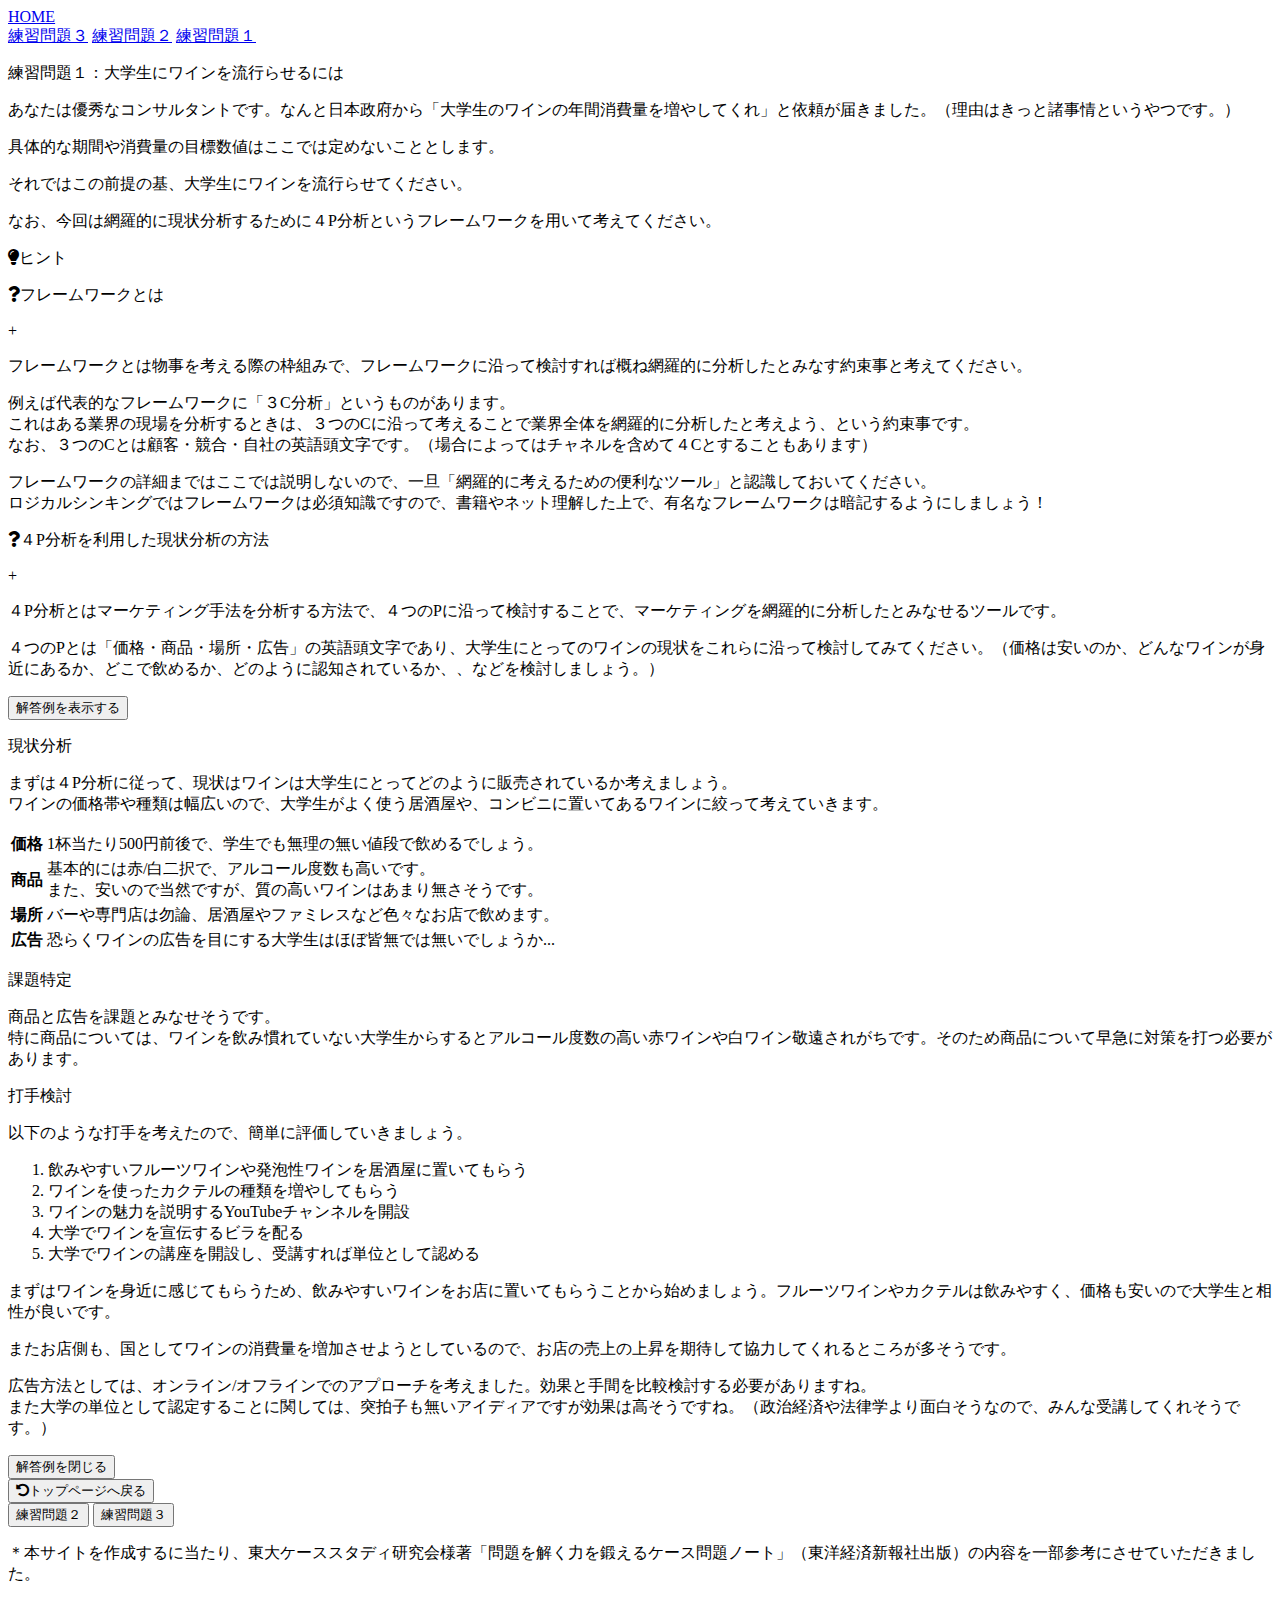
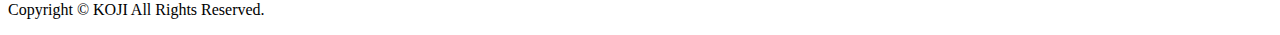
==== practice1.html @ 2d173397 "Add files via upload" ====
<!DOCTYPE html>
<html lang="ja">
<head>
  <meta charset="UTF-8">
  <meta name="viewport" content="width=device-width, initial-scale=1.0">
  <link href="https://cdn.jsdelivr.net/npm/bootstrap@5.0.0-beta1/dist/css/bootstrap.min.css" rel="stylesheet" integrity="sha384-giJF6kkoqNQ00vy+HMDP7azOuL0xtbfIcaT9wjKHr8RbDVddVHyTfAAsrekwKmP1" crossorigin="anonymous">
  <link rel="stylesheet" href="CSS/stylesheet.css">
  <link href="https://use.fontawesome.com/releases/v5.6.1/css/all.css" rel="stylesheet">
  <script src="https://ajax.googleapis.com/ajax/libs/jquery/3.2.1/jquery.min.js"></script>
  <title>ロジカルシンキングを鍛える-練習１</title>
</head>
<body>
  <body>
    <header>
      <div class="container">
        <div class="row">
          <div class="col-2 aa">
            <a href="index.html">HOME</a>
          </div>
          <div class="col-6 offset-4 link">
            <a href="practice3.html">練習問題３</a>
            <a href="practice2.html">練習問題２</a>
            <a href="practice1.html">練習問題１</a>
          </div>
        </div>
      </div>
    </header>
    <div class="all-contents">
      <div class="practice">
        <p class="practice-title">練習問題１：大学生にワインを流行らせるには</p>
        <p>あなたは優秀なコンサルタントです。なんと日本政府から「大学生のワインの年間消費量を増やしてくれ」と依頼が届きました。（理由はきっと諸事情というやつです。）</p>
        <p>具体的な期間や消費量の目標数値はここでは定めないこととします。</p>
        <p>それではこの前提の基、大学生にワインを流行らせてください。</p>
        <p>なお、今回は網羅的に現状分析するために<span class="red">４P分析</span>というフレームワークを用いて考えてください。</p>
      </div>
      <div class="hint-wrap">
        <p class="hint-title"><i class="fa far fa-lightbulb"></i>ヒント</p>
        <div class="hint">
          <p class="hint-detail-title"><i class="fa fas fa-question"></i>フレームワークとは</p>
          <span>+</span>
          <div class="hint-detail">
            <p class="top br">フレームワークとは物事を考える際の枠組みで、フレームワークに沿って検討すれば概ね網羅的に分析したとみなす約束事と考えてください。</p>
            <p class="br">例えば代表的なフレームワークに「３C分析」というものがあります。<br>これはある業界の現場を分析するときは、３つのCに沿って考えることで業界全体を網羅的に分析したと考えよう、という約束事です。<br>なお、３つのCとは顧客・競合・自社の英語頭文字です。（場合によってはチャネルを含めて４Cとすることもあります）</p>
            <p>フレームワークの詳細まではここでは説明しないので、一旦「網羅的に考えるための便利なツール」と認識しておいてください。<br>ロジカルシンキングではフレームワークは必須知識ですので、書籍やネット理解した上で、有名なフレームワークは暗記するようにしましょう！
            </p>
          </div>
        </div>
        <div class="hint">
          <p class="hint-detail-title"><i class="fa fas fa-question"></i>４P分析を利用した現状分析の方法</p>
          <span>+</span>
          <div class="hint-detail">
            <p class="top br">４P分析とはマーケティング手法を分析する方法で、４つのPに沿って検討することで、マーケティングを網羅的に分析したとみなせるツールです。</p>
            <p>４つのPとは「価格・商品・場所・広告」の英語頭文字であり、大学生にとってのワインの現状をこれらに沿って検討してみてください。（価格は安いのか、どんなワインが身近にあるか、どこで飲めるか、どのように認知されているか、、などを検討しましょう。）</p>

          </div>
        </div>
      </div>
      <div class="practiceanswer-wrap">
        <button type="btn" class="btn-success answer-active">解答例を表示する</button>
        <div class="practiceanswer">
          <p class="step-title">現状分析</p>
          <p class="br">まずは４P分析に従って、現状はワインは大学生にとってどのように販売されているか考えましょう。<br>ワインの価格帯や種類は幅広いので、<span class="red">大学生がよく使う居酒屋や、コンビニに置いてあるワイン</span>に絞って考えていきます。</p>
          <table>
            <tr>
              <th>価格</th><td>1杯当たり500円前後で、学生でも無理の無い値段で飲めるでしょう。</td>
            </tr>
            <tr>
              <th>商品</th><td>基本的には赤/白二択で、アルコール度数も高いです。<br>また、安いので当然ですが、質の高いワインはあまり無さそうです。</td>
            </tr>
            <tr>
              <th>場所</th><td>バーや専門店は勿論、居酒屋やファミレスなど色々なお店で飲めます。</td>
            </tr>
            <tr>
              <th>広告</th><td>恐らくワインの広告を目にする大学生はほぼ皆無では無いでしょうか...</td>
            </tr>
          </table>
          <p class="step-title">課題特定</p>
          <p>商品と広告を課題とみなせそうです。<br>特に商品については、ワインを飲み慣れていない大学生からするとアルコール度数の高い赤ワインや白ワイン敬遠されがちです。そのため商品について早急に対策を打つ必要があります。</p>
          <p class="step-title">打手検討</p>
          <p>以下のような打手を考えたので、簡単に評価していきましょう。</p>
          <ol>
            <li>飲みやすいフルーツワインや発泡性ワインを居酒屋に置いてもらう</li>
            <li>ワインを使ったカクテルの種類を増やしてもらう</li>
            <li>ワインの魅力を説明するYouTubeチャンネルを開設</li>
            <li>大学でワインを宣伝するビラを配る</li>
            <li>大学でワインの講座を開設し、受講すれば単位として認める</li>
          </ol>
          <p class="br">まずはワインを身近に感じてもらうため、飲みやすいワインをお店に置いてもらうことから始めましょう。フルーツワインやカクテルは飲みやすく、価格も安いので大学生と相性が良いです。</p>
          <p class="br">またお店側も、国としてワインの消費量を増加させようとしているので、お店の売上の上昇を期待して協力してくれるところが多そうです。</p>
          <p class="br">広告方法としては、オンライン/オフラインでのアプローチを考えました。効果と手間を比較検討する必要がありますね。<br>また大学の単位として認定することに関しては、突拍子も無いアイディアですが効果は高そうですね。（政治経済や法律学より面白そうなので、みんな受講してくれそうです。）</p>
          <button type="btn" class="btn-success answer-nonactive">解答例を閉じる</button>
        </div>
      </div>
      <div class="btnlink">
          <div>
            <button onclick="location.href='index.html'" class="btn-warning" type="button"><i class="fas fa-undo-alt"></i>トップページへ戻る</button>
          </div>
          <div>
            <button onclick="location.href='practice2.html'" class="btn-warning" type="button"></i>練習問題２</button>
            <button onclick="location.href='practice3.html'" class="btn-warning" type="button">練習問題３</button>
          </div>
      </div>
    </div>
    <footer>
      <p class="reference">＊本サイトを作成するに当たり、東大ケーススタディ研究会様著「問題を解く力を鍛えるケース問題ノート」（東洋経済新報社出版）の内容を一部参考にさせていただきました。</p>
      <div class="copyright">
        <p>Copyright &copy; KOJI All Rights Reserved.
        </p>
      </div>
    </footer>
  </body>
  
  <script src="jquery.js"></script>
</body>
</html>
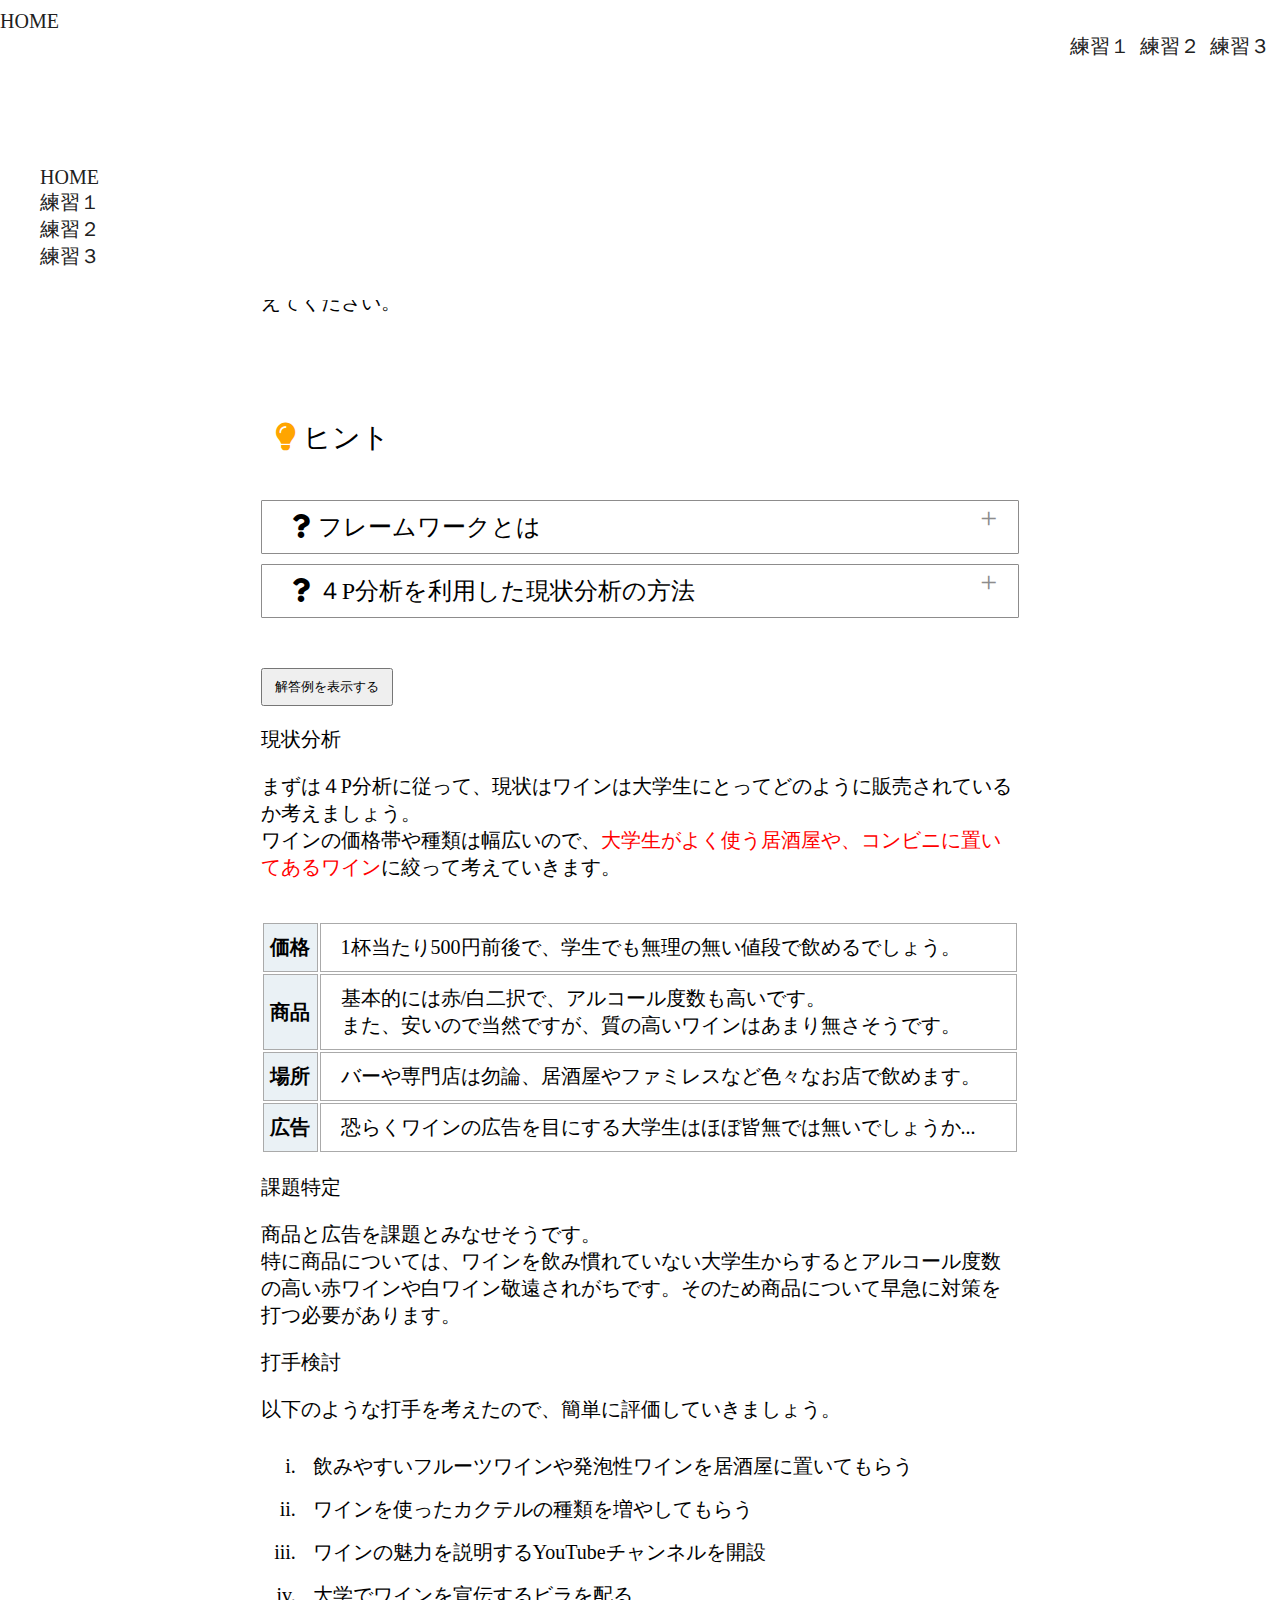
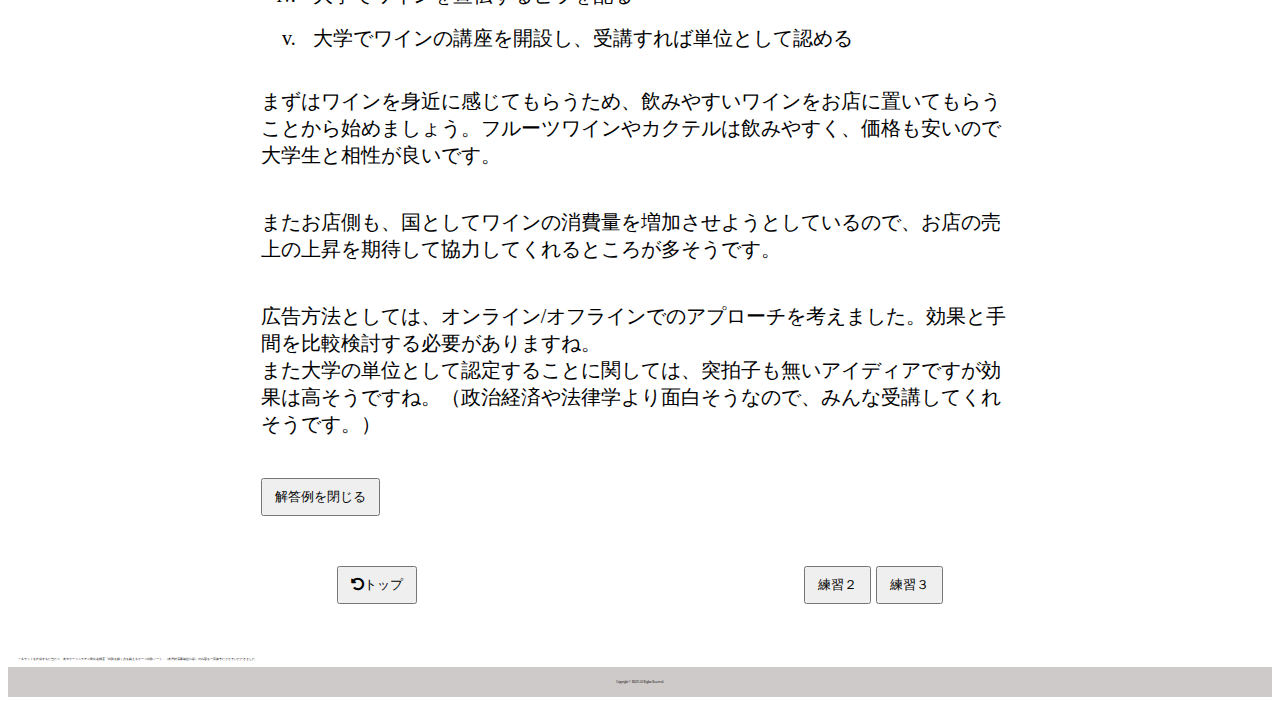
==== commit 40f4a44a: "Update practice1.html" ====
--- a/practice1.html
+++ b/practice1.html
@@ -3,31 +3,44 @@
 <head>
   <meta charset="UTF-8">
   <meta name="viewport" content="width=device-width, initial-scale=1.0">
-  <link href="https://cdn.jsdelivr.net/npm/bootstrap@5.0.0-beta1/dist/css/bootstrap.min.css" rel="stylesheet" integrity="sha384-giJF6kkoqNQ00vy+HMDP7azOuL0xtbfIcaT9wjKHr8RbDVddVHyTfAAsrekwKmP1" crossorigin="anonymous">
+  <link href="https:/cdn.jsdelivr.net/npm/bootstrap@5.0.0-beta1/dist/css/bootstrap.min.css" rel="stylesheet" integrity="sha384-giJF6kkoqNQ00vy+HMDP7azOuL0xtbfIcaT9wjKHr8RbDVddVHyTfAAsrekwKmP1" crossorigin="anonymous">
   <link rel="stylesheet" href="CSS/stylesheet.css">
-  <link href="https://use.fontawesome.com/releases/v5.6.1/css/all.css" rel="stylesheet">
-  <script src="https://ajax.googleapis.com/ajax/libs/jquery/3.2.1/jquery.min.js"></script>
+  <link href="https:/use.fontawesome.com/releases/v5.6.1/css/all.css" rel="stylesheet">
+  <script src="https:/ajax.googleapis.com/ajax/libs/jquery/3.2.1/jquery.min.js"></script>
   <title>ロジカルシンキングを鍛える-練習１</title>
 </head>
 <body>
   <body>
     <header>
       <div class="container">
-        <div class="row">
-          <div class="col-2 aa">
+        <div class="row menu">
+          <div class="col-2">
             <a href="index.html">HOME</a>
           </div>
           <div class="col-6 offset-4 link">
-            <a href="practice3.html">練習問題３</a>
-            <a href="practice2.html">練習問題２</a>
-            <a href="practice1.html">練習問題１</a>
+            <a href="https:/koji763.github.io/logicalthinking/practice3.html">練習３</a>
+            <a href="https:/koji763.github.io/logicalthinking/practice2.html">練習２</a>
+            <a href="https:/koji763.github.io/logicalthinking/practice1.html">練習１</a>
           </div>
+        </div>
+        
+        <div class="burger-menu">
+          <p><i class="fas fa-bars"></i></p>
+        </div>
+        <div class="modal">
+          <p class="modal-close"><i class="fas fa-times"></i></p>
+          <ul>
+            <li class="modal-close"><a href="index.html">HOME</a></li>
+            <li class="modal-close"><a href="https:/koji763.github.io/logicalthinking/practice1.html">練習１</a></li>
+            <li class="modal-close"><a href="https:/koji763.github.io/logicalthinking/practice2.html">練習２</a></li>
+            <li class="modal-close"><a href="https:/koji763.github.io/logicalthinking/practice3.html">練習３</a></li>
+          </ul>
         </div>
       </div>
     </header>
     <div class="all-contents">
-      <div class="practice">
-        <p class="practice-title">練習問題１：大学生にワインを流行らせるには</p>
+      <div class="https:/koji763.github.io/logicalthinking/practice">
+        <p class="https:/koji763.github.io/logicalthinking/practice-title">練習問題１：大学生にワインを流行らせるには</p>
         <p>あなたは優秀なコンサルタントです。なんと日本政府から「大学生のワインの年間消費量を増やしてくれ」と依頼が届きました。（理由はきっと諸事情というやつです。）</p>
         <p>具体的な期間や消費量の目標数値はここでは定めないこととします。</p>
         <p>それではこの前提の基、大学生にワインを流行らせてください。</p>
@@ -55,9 +68,9 @@
           </div>
         </div>
       </div>
-      <div class="practiceanswer-wrap">
+      <div class="https:/koji763.github.io/logicalthinking/practiceanswer-wrap">
         <button type="btn" class="btn-success answer-active">解答例を表示する</button>
-        <div class="practiceanswer">
+        <div class="https:/koji763.github.io/logicalthinking/practiceanswer">
           <p class="step-title">現状分析</p>
           <p class="br">まずは４P分析に従って、現状はワインは大学生にとってどのように販売されているか考えましょう。<br>ワインの価格帯や種類は幅広いので、<span class="red">大学生がよく使う居酒屋や、コンビニに置いてあるワイン</span>に絞って考えていきます。</p>
           <table>
@@ -93,11 +106,11 @@
       </div>
       <div class="btnlink">
           <div>
-            <button onclick="location.href='index.html'" class="btn-warning" type="button"><i class="fas fa-undo-alt"></i>トップページへ戻る</button>
+            <button onclick="location.href='index.html'" class="btn-warning" type="button"><i class="fas fa-undo-alt"></i>トップ</button>
           </div>
           <div>
-            <button onclick="location.href='practice2.html'" class="btn-warning" type="button"></i>練習問題２</button>
-            <button onclick="location.href='practice3.html'" class="btn-warning" type="button">練習問題３</button>
+            <button onclick="location.href='https:/koji763.github.io/logicalthinking/practice2.html'" class="btn-warning" type="button"></i>練習２</button>
+            <button onclick="location.href='https:/koji763.github.io/logicalthinking/practice3.html'" class="btn-warning" type="button">練習３</button>
           </div>
       </div>
     </div>
@@ -110,6 +123,6 @@
     </footer>
   </body>
   
-  <script src="jquery.js"></script>
+  <script src="https:/koji763.github.io/logicalthinking/jquery.js"></script>
 </body>
-</html>+</html>
--- a/CSS/stylesheet.css
+++ b/CSS/stylesheet.css
@@ -0,0 +1,471 @@
+@import url("https://fonts.googleapis.com/css2?family=Noto+Serif+SC:wght@700&display=swap");
+@import url(comon.css);
+@import url(practice.css);
+html {
+  font-size: 62.5%;
+}
+
+body {
+  font-size: 2rem;
+}
+
+h2 {
+  font-size: 4.2rem;
+  text-align: center;
+  margin: 5rem auto;
+}
+
+header {
+  background-color: #fff;
+  color: #fff;
+  padding: 10px 0;
+  position: fixed;
+  top: 0;
+  left: 0;
+  right: 0;
+  width: 100%;
+  z-index: 100;
+}
+
+header .link {
+  display: -webkit-box;
+  display: -ms-flexbox;
+  display: flex;
+  -webkit-box-orient: horizontal;
+  -webkit-box-direction: reverse;
+      -ms-flex-direction: row-reverse;
+          flex-direction: row-reverse;
+}
+
+header a {
+  text-decoration: none;
+  color: #202020;
+  padding-right: 10px;
+}
+
+.main {
+  height: 40rem;
+  background-image: url(../img/main-bg.jpg);
+  background-color: #201f1f;
+  background-blend-mode: lighten;
+  display: -webkit-box;
+  display: -ms-flexbox;
+  display: flex;
+  -webkit-box-pack: center;
+      -ms-flex-pack: center;
+          justify-content: center;
+  -webkit-box-align: center;
+      -ms-flex-align: center;
+          align-items: center;
+}
+
+.main .main-div {
+  background-color: rgba(99, 94, 94, 0.6);
+  vertical-align: middle;
+  width: 100%;
+}
+
+.main .main-div .main-title {
+  text-align: center;
+  color: #fff;
+  font-size: 4rem;
+  font-family: 'Noto Serif SC', serif;
+}
+
+.main .main-div .main-explain {
+  text-align: center;
+  color: #fff;
+  font-size: 2rem;
+}
+
+.all-contents {
+  width: 80%;
+  margin: 0 auto;
+}
+
+.contents {
+  padding: 1rem 0;
+}
+
+.contents ul {
+  margin: 0;
+}
+
+.contents .ul-center {
+  border: solid 1px #575454;
+  border-radius: 10px;
+  padding: 1rem 5rem;
+  margin: 3rem auto;
+  background-color: #f1eded;
+}
+
+.about {
+  padding: 1rem 0;
+}
+
+.about .example {
+  border: solid 1px #575454;
+  border-radius: 10px;
+  padding: 2rem 5rem;
+  margin: 5rem auto;
+}
+
+.about .example p {
+  padding-left: 10px;
+  font-size: 2.4rem;
+}
+
+.about .three-step-wrap {
+  padding: 3rem 0;
+  margin: 8rem auto;
+  border: solid 2px orange;
+  background-color: #f8f7f5;
+  border-radius: 10px;
+}
+
+.about .three-step-wrap .three-step {
+  padding-top: 3rem;
+  display: -webkit-box;
+  display: -ms-flexbox;
+  display: flex;
+  -webkit-box-pack: justify;
+      -ms-flex-pack: justify;
+          justify-content: space-between;
+}
+
+.about .three-step-wrap .three-step .step-wrap {
+  text-align: center;
+  cursor: pointer;
+}
+
+.about .three-step-wrap .three-step .step-wrap:hover {
+  opacity: 0.5;
+}
+
+.about .three-step-wrap .three-step .step-wrap p {
+  display: inline-block;
+  font-size: 2rem;
+  padding-top: 2rem;
+}
+
+.about .three-step-wrap .three-step .step-wrap img {
+  width: 30%;
+  height: 30%;
+}
+
+.about .step-explain-wrap {
+  position: fixed;
+  top: 0;
+  bottom: 0;
+  left: 0;
+  right: 0;
+  background-color: rgba(0, 0, 0, 0.4);
+  z-index: 5;
+  display: none;
+}
+
+.about .step-explain-wrap .step-explain {
+  border: solid 3px #646161;
+  border-radius: 10px;
+  background-color: #fff;
+  width: 90%;
+  position: relative;
+  top: 15%;
+  left: 5%;
+  padding: 3rem 5rem;
+}
+
+.about .step-explain-wrap .step-explain .fa-times {
+  color: rgba(128, 128, 128, 0.4);
+  cursor: pointer;
+  font-size: 4rem;
+  position: absolute;
+  top: 5%;
+  left: 90%;
+}
+
+.about .step-explain-wrap .step-explain p {
+  line-height: 2em;
+}
+
+.about .step-explain-wrap .step-explain .ex-title {
+  font-size: 3rem;
+  border-bottom: double 3px orange;
+  margin-bottom: 40px;
+}
+
+.analytics .formula {
+  border: solid 1px #575454;
+  border-radius: 10px;
+  padding: 2rem 5rem;
+  margin: 5rem auto;
+  font-size: 2.4rem;
+  text-align: center;
+}
+
+.analytics .question-wrap {
+  margin: 5rem 0;
+}
+
+.analytics .question-wrap .question-explain {
+  font-size: 2.4rem;
+  text-align: center;
+  margin: 3rem 0;
+}
+
+.analytics .question-wrap .question-explain .fa-lightbulb {
+  color: #e2c623;
+}
+
+.analytics .question-wrap .question {
+  border: solid 1px #575454;
+  border-radius: 10px;
+  padding: 2rem 5rem;
+  margin: 5rem auto;
+  margin: 1rem auto;
+  font-size: 2rem;
+  font-weight: bold;
+  background-color: #e9e3e3;
+}
+
+.analytics .question-wrap .question:hover {
+  background-color: rgba(233, 227, 227, 0.4);
+  cursor: pointer;
+}
+
+.analytics .question-wrap .question p {
+  margin-bottom: 0;
+}
+
+.analytics .answer-wrap {
+  position: fixed;
+  top: 0;
+  bottom: 0;
+  left: 0;
+  right: 0;
+  background-color: rgba(0, 0, 0, 0.4);
+  z-index: 5;
+  display: none;
+}
+
+.analytics .answer-wrap .answer {
+  border: solid 3px #646161;
+  border-radius: 10px;
+  background-color: #fff;
+  width: 90%;
+  position: relative;
+  top: 15%;
+  left: 5%;
+  padding: 3rem 5rem;
+}
+
+.analytics .answer-wrap .answer-mark {
+  font-size: 20rem;
+  top: 10%;
+  text-align: center;
+}
+
+.analytics .answer-wrap .answer-title {
+  font-size: 6rem;
+  text-align: center;
+  font-weight: bold;
+}
+
+.analytics .answer-wrap .answer-detail {
+  font-size: 2rem;
+  padding: 2rem 4rem;
+}
+
+.analytics .answer-wrap .correct {
+  color: red;
+}
+
+.analytics .answer-wrap .incorrect {
+  color: blue;
+}
+
+.analytics .answer-wrap .close-answer {
+  color: rgba(128, 128, 128, 0.4);
+  cursor: pointer;
+  font-size: 4rem;
+  position: absolute;
+  top: 10%;
+  left: 85%;
+}
+
+.analytics .supplement {
+  border: solid 2px red;
+  border-radius: 10px;
+  margin: 4rem 0;
+}
+
+.analytics .supplement p {
+  font-size: 1.8rem;
+  padding: 0 1.5rem;
+  line-height: 2em;
+}
+
+.bottleneck-find .bottleneck-wrap {
+  margin: 3rem auto;
+  border: solid 2px orange;
+  background-color: #f8f7f5;
+  border-radius: 10px;
+}
+
+.bottleneck-find .bottleneck-wrap .bottleneck {
+  display: inline-block;
+  width: 24%;
+  -webkit-box-sizing: border-box;
+          box-sizing: border-box;
+  padding: 3rem 2rem;
+  margin: 0;
+  vertical-align: top;
+}
+
+.bottleneck-find .bottleneck-wrap .bottleneck img {
+  width: 30%;
+  opacity: .3;
+}
+
+.bottleneck-find .bottleneck-wrap .bottleneck img:hover {
+  opacity: 1;
+}
+
+.bottleneck-find .bottleneck-wrap .bottleneck p {
+  text-align: center;
+  font-size: 2rem;
+}
+
+.bottleneck-find .bottleneck-wrap .bottleneck .neck-title {
+  font-size: 1.2rem;
+  margin: 3rem 0;
+  font-weight: bold;
+}
+
+.bottleneck-find .bottleneck-wrap .bottleneck .bottleneck-detail {
+  font-size: 1.4rem;
+  text-align-last: left;
+  padding: 2rem 0.5rem;
+  margin: 0;
+  display: none;
+}
+
+.bottleneck-find .bottleneck-wrap .bottleneck .bottleneck-detail-active {
+  display: block;
+}
+
+.measure {
+  padding-bottom: 8rem;
+}
+
+.measure .measure-wrap {
+  padding: 2rem 0 1rem 1.5rem;
+  border: solid 1px #afa9a9;
+  border-radius: 10px;
+}
+
+.measure .measure-consider {
+  text-align: center;
+}
+
+.measure .measure-consider h3 {
+  font-size: 3rem;
+  display: inline-block;
+  margin: 6rem 0;
+  font-weight: bold;
+  border-bottom: double 3px orange;
+}
+
+.measure .measure-consider p {
+  text-align-last: left;
+  padding-bottom: 2rem;
+}
+
+.measure td {
+  text-align-last: center;
+}
+
+.suggestion {
+  border: solid 2px orange;
+  background-color: #f8f7f5;
+  border-radius: 10px;
+  margin: 2rem auto;
+}
+
+.suggestion p {
+  padding: 1rem 4rem;
+}
+
+footer .reference {
+  font-size: 0.3rem;
+  padding: 0.3rem 1rem;
+}
+
+footer .copyright {
+  background-color: #cfcaca;
+  text-align: center;
+  font-size: 0.3rem;
+  line-height: 3rem;
+}
+
+button {
+  padding: 0.8rem 1.2rem;
+}
+
+.practice-btnlink {
+  display: -webkit-box;
+  display: -ms-flexbox;
+  display: flex;
+  -webkit-box-pack: justify;
+      -ms-flex-pack: justify;
+          justify-content: space-between;
+  width: 75%;
+  margin: 5rem auto;
+  margin-bottom: 0;
+}
+
+@media screen and (min-width: 480px) and (max-width: 768px) {
+  html {
+    font-size: 37.5%;
+  }
+  .bottleneck-find .bottleneck-wrap .bottleneck {
+    width: 100%;
+  }
+  .bottleneck-find .bottleneck-wrap .bottleneck img {
+    width: 18%;
+  }
+  .bottleneck-find .bottleneck-wrap .bottleneck .bottleneck-detail {
+    padding: 1rem 20%;
+  }
+  .bottleneck-find .bottleneck-wrap .bottleneck .neck-title {
+    font-size: 2rem;
+  }
+}
+
+@media screen and (min-width: 768px) and (max-width: 1024px) {
+  html {
+    font-size: 50%;
+  }
+  .bottleneck-find .bottleneck-wrap .bottleneck {
+    width: 49%;
+  }
+  .bottleneck-find .bottleneck-wrap .bottleneck .bottleneck-detail {
+    padding: 1rem 10%;
+  }
+  .bottleneck-find .bottleneck-wrap .bottleneck .neck-title {
+    font-size: 2rem;
+  }
+}
+
+@media screen and (min-width: 1028px) {
+  .all-contents {
+    width: 60%;
+  }
+  .ul-center, .example {
+    width: 80%;
+  }
+  .balloon {
+    margin: 8rem 0;
+  }
+}
+/*# sourceMappingURL=stylesheet.css.map */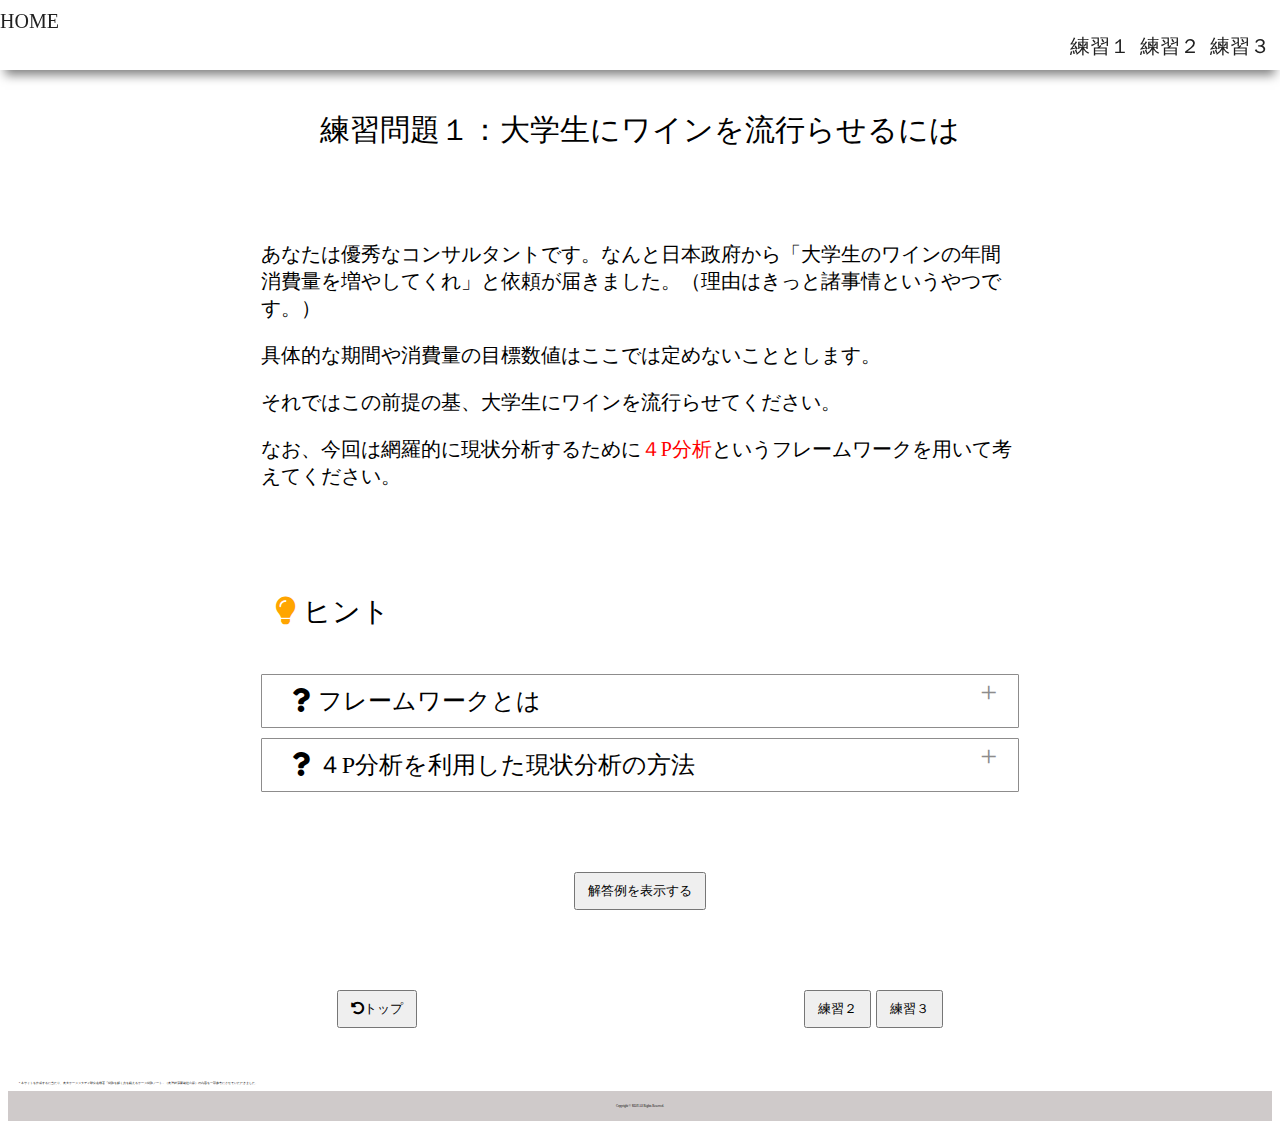
==== commit 49e2cefa: "Update practice1.html" ====
--- a/practice1.html
+++ b/practice1.html
@@ -3,10 +3,10 @@
 <head>
   <meta charset="UTF-8">
   <meta name="viewport" content="width=device-width, initial-scale=1.0">
-  <link href="https:/cdn.jsdelivr.net/npm/bootstrap@5.0.0-beta1/dist/css/bootstrap.min.css" rel="stylesheet" integrity="sha384-giJF6kkoqNQ00vy+HMDP7azOuL0xtbfIcaT9wjKHr8RbDVddVHyTfAAsrekwKmP1" crossorigin="anonymous">
+  <link href="https://cdn.jsdelivr.net/npm/bootstrap@5.0.0-beta1/dist/css/bootstrap.min.css" rel="stylesheet" integrity="sha384-giJF6kkoqNQ00vy+HMDP7azOuL0xtbfIcaT9wjKHr8RbDVddVHyTfAAsrekwKmP1" crossorigin="anonymous">
   <link rel="stylesheet" href="CSS/stylesheet.css">
-  <link href="https:/use.fontawesome.com/releases/v5.6.1/css/all.css" rel="stylesheet">
-  <script src="https:/ajax.googleapis.com/ajax/libs/jquery/3.2.1/jquery.min.js"></script>
+  <link href="https://use.fontawesome.com/releases/v5.6.1/css/all.css" rel="stylesheet">
+  <script src="https://ajax.googleapis.com/ajax/libs/jquery/3.2.1/jquery.min.js"></script>
   <title>ロジカルシンキングを鍛える-練習１</title>
 </head>
 <body>
@@ -18,9 +18,9 @@
             <a href="index.html">HOME</a>
           </div>
           <div class="col-6 offset-4 link">
-            <a href="https:/koji763.github.io/logicalthinking/practice3.html">練習３</a>
-            <a href="https:/koji763.github.io/logicalthinking/practice2.html">練習２</a>
-            <a href="https:/koji763.github.io/logicalthinking/practice1.html">練習１</a>
+            <a href="practice3.html">練習３</a>
+            <a href="practice2.html">練習２</a>
+            <a href="practice1.html">練習１</a>
           </div>
         </div>
         
@@ -31,16 +31,16 @@
           <p class="modal-close"><i class="fas fa-times"></i></p>
           <ul>
             <li class="modal-close"><a href="index.html">HOME</a></li>
-            <li class="modal-close"><a href="https:/koji763.github.io/logicalthinking/practice1.html">練習１</a></li>
-            <li class="modal-close"><a href="https:/koji763.github.io/logicalthinking/practice2.html">練習２</a></li>
-            <li class="modal-close"><a href="https:/koji763.github.io/logicalthinking/practice3.html">練習３</a></li>
+            <li class="modal-close"><a href="practice1.html">練習１</a></li>
+            <li class="modal-close"><a href="practice2.html">練習２</a></li>
+            <li class="modal-close"><a href="practice3.html">練習３</a></li>
           </ul>
         </div>
       </div>
     </header>
     <div class="all-contents">
-      <div class="https:/koji763.github.io/logicalthinking/practice">
-        <p class="https:/koji763.github.io/logicalthinking/practice-title">練習問題１：大学生にワインを流行らせるには</p>
+      <div class="practice">
+        <p class="practice-title">練習問題１：大学生にワインを流行らせるには</p>
         <p>あなたは優秀なコンサルタントです。なんと日本政府から「大学生のワインの年間消費量を増やしてくれ」と依頼が届きました。（理由はきっと諸事情というやつです。）</p>
         <p>具体的な期間や消費量の目標数値はここでは定めないこととします。</p>
         <p>それではこの前提の基、大学生にワインを流行らせてください。</p>
@@ -68,9 +68,9 @@
           </div>
         </div>
       </div>
-      <div class="https:/koji763.github.io/logicalthinking/practiceanswer-wrap">
+      <div class="practiceanswer-wrap">
         <button type="btn" class="btn-success answer-active">解答例を表示する</button>
-        <div class="https:/koji763.github.io/logicalthinking/practiceanswer">
+        <div class="practiceanswer">
           <p class="step-title">現状分析</p>
           <p class="br">まずは４P分析に従って、現状はワインは大学生にとってどのように販売されているか考えましょう。<br>ワインの価格帯や種類は幅広いので、<span class="red">大学生がよく使う居酒屋や、コンビニに置いてあるワイン</span>に絞って考えていきます。</p>
           <table>
@@ -109,8 +109,8 @@
             <button onclick="location.href='index.html'" class="btn-warning" type="button"><i class="fas fa-undo-alt"></i>トップ</button>
           </div>
           <div>
-            <button onclick="location.href='https:/koji763.github.io/logicalthinking/practice2.html'" class="btn-warning" type="button"></i>練習２</button>
-            <button onclick="location.href='https:/koji763.github.io/logicalthinking/practice3.html'" class="btn-warning" type="button">練習３</button>
+            <button onclick="location.href='practice2.html'" class="btn-warning" type="button"></i>練習２</button>
+            <button onclick="location.href='practice3.html'" class="btn-warning" type="button">練習３</button>
           </div>
       </div>
     </div>
@@ -123,6 +123,6 @@
     </footer>
   </body>
   
-  <script src="https:/koji763.github.io/logicalthinking/jquery.js"></script>
+  <script src="jquery.js"></script>
 </body>
 </html>
--- a/CSS/stylesheet.css
+++ b/CSS/stylesheet.css
@@ -10,7 +10,7 @@
 }
 
 h2 {
-  font-size: 4.2rem;
+  font-size: 4rem;
   text-align: center;
   margin: 5rem auto;
 }
@@ -25,6 +25,8 @@
   right: 0;
   width: 100%;
   z-index: 100;
+  -webkit-box-shadow: 0px 10px 10px -5px rgba(0, 0, 0, 0.5);
+          box-shadow: 0px 10px 10px -5px rgba(0, 0, 0, 0.5);
 }
 
 header .link {
@@ -41,6 +43,15 @@
   text-decoration: none;
   color: #202020;
   padding-right: 10px;
+}
+
+header .modal {
+  display: none;
+}
+
+header .burger-menu {
+  display: none;
+  cursor: pointer;
 }
 
 .main {
@@ -424,10 +435,61 @@
   margin-bottom: 0;
 }
 
-@media screen and (min-width: 480px) and (max-width: 768px) {
+@media screen and (max-width: 599px) {
   html {
     font-size: 37.5%;
   }
+  header .menu {
+    display: none;
+  }
+  header .burger-menu {
+    display: inline-block;
+    color: #000;
+    font-size: 25px;
+    margin: 0;
+    padding-left: 90%;
+    line-height: 25px;
+  }
+  header .modal {
+    display: none;
+    position: fixed;
+    top: 0;
+    bottom: 0;
+    left: 0;
+    right: 0;
+    background-color: rgba(0, 0, 0, 0.8);
+    z-index: 1000;
+    width: 100%;
+    height: 1000px;
+  }
+  header .modal p {
+    font-size: 5rem;
+    padding-left: 80%;
+    cursor: pointer;
+  }
+  header .modal p:hover {
+    opacity: .7;
+  }
+  header .modal ul li {
+    list-style: none;
+    font-size: 3rem !important;
+    text-align: center;
+    padding-bottom: 4rem;
+  }
+  header .modal ul li a {
+    color: #fff;
+    font-size: 5rem;
+  }
+  header .modal ul li:hover {
+    opacity: .7;
+  }
+  .three-step {
+    display: block !important;
+  }
+  .three-step .step-wrap {
+    width: 100% !important;
+    margin-bottom: 3rem;
+  }
   .bottleneck-find .bottleneck-wrap .bottleneck {
     width: 100%;
   }
@@ -442,7 +504,7 @@
   }
 }
 
-@media screen and (min-width: 768px) and (max-width: 1024px) {
+@media screen and (min-width: 600px) and (max-width: 1024px) {
   html {
     font-size: 50%;
   }
@@ -468,4 +530,4 @@
     margin: 8rem 0;
   }
 }
-/*# sourceMappingURL=stylesheet.css.map */+/*# sourceMappingURL=stylesheet.css.map */
